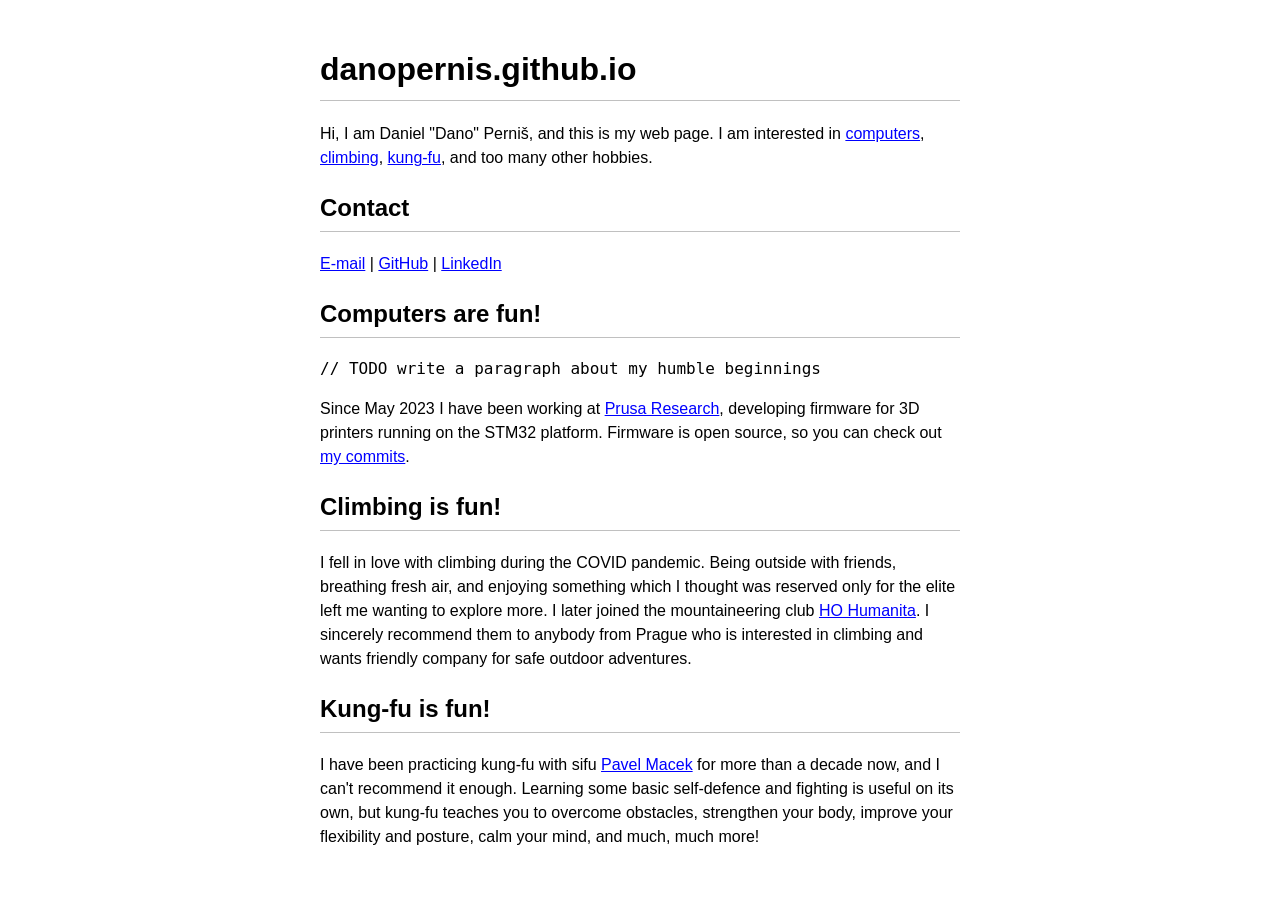
==== index.html @ 4087b497 "Add preliminary version" ====
<!DOCTYPE html>
<html lang="en">
<head>
<title>danopernis.github.io</title>
<meta name="viewport" content="width=device-width, initial-scale=1">
<meta name="description" content="danopernis.github.io">
<meta http-equiv="Content-Security-Policy" content="default-src 'none'; style-src 'self';">
<meta name="referrer" content="strict-origin-when-cross-origin">
<meta name="robots" content="noindex">
<link href="style.css" rel="stylesheet">
</head>
<body>
<main>

<h1>danopernis.github.io</h1>
<p>
Hi, I am Daniel "Dano" Perniš, and this is my web page.
I am interested in
<a href="#computers">computers</a>,
<a href="#climbing">climbing</a>,
<a href="#kungfu">kung-fu</a>,
and too many other hobbies.
</p>

<h2>Contact</h2>
<p>
<a href="mailto:danopernis@gmail.com">E-mail</a> |
<a href="https://github.com/danopernis">GitHub</a> |
<a href="https://linkedin.com/in/daniel-perni%C5%A1-278506259">LinkedIn</a>
</p>

<h2 id="computers">Computers are fun!</h2>
<p>
<code>// TODO write a paragraph about my humble beginnings</code>
</p>
<p>
Since May 2023 I have been working at <a href="https://www.prusa3d.com/">Prusa Research</a>,
developing firmware for 3D printers running on the STM32 platform.
Firmware is open source, so you can check out
<a href="https://github.com/prusa3d/Prusa-Firmware-Buddy/commits?author=danopernis">my commits</a>.
</p>

<h2 id="climbing">Climbing is fun!</h2>
<p>
I fell in love with climbing during the COVID pandemic.
Being outside with friends, breathing fresh air, and enjoying something
which I thought was reserved only for the elite
left me wanting to explore more.
I later joined the mountaineering club <a href="https://www.humweb.cz/">HO&nbsp;Humanita</a>.
I sincerely recommend them to anybody from Prague who is interested in climbing
and wants friendly company for safe outdoor adventures.
</p>

<h2 id="kungfu">Kung-fu is fun!</h2>
<p>
I have been practicing kung-fu with sifu <a href="https://practicalhungkyun.cz/pavel-macek-a-ihka/">Pavel Macek</a>
for more than a decade now, and I can't recommend it enough.
Learning some basic self-defence and fighting is useful on its own,
but kung-fu teaches you to overcome obstacles, strengthen your body,
improve your flexibility and posture, calm your mind, and much, much more!
</p>

</main>
</body>
</html>
---- style.css ----
body {
  font-family: sans-serif;
  background: white;
  color: black;
  margin: 0;
}

main {
  margin: 0 auto;
  padding: 1.5rem 1rem;
  font-size: 1rem;
  line-height: 1.5;
}

@media only screen and (min-width: 640px) {
  main {
    width: 40em;
  }
}

a, a:visited {
  color: blue;
}

a:hover {
  color: red;
}

h1, h2 {
  padding-bottom: 0.2em;
  border-bottom: 1px solid silver;
}
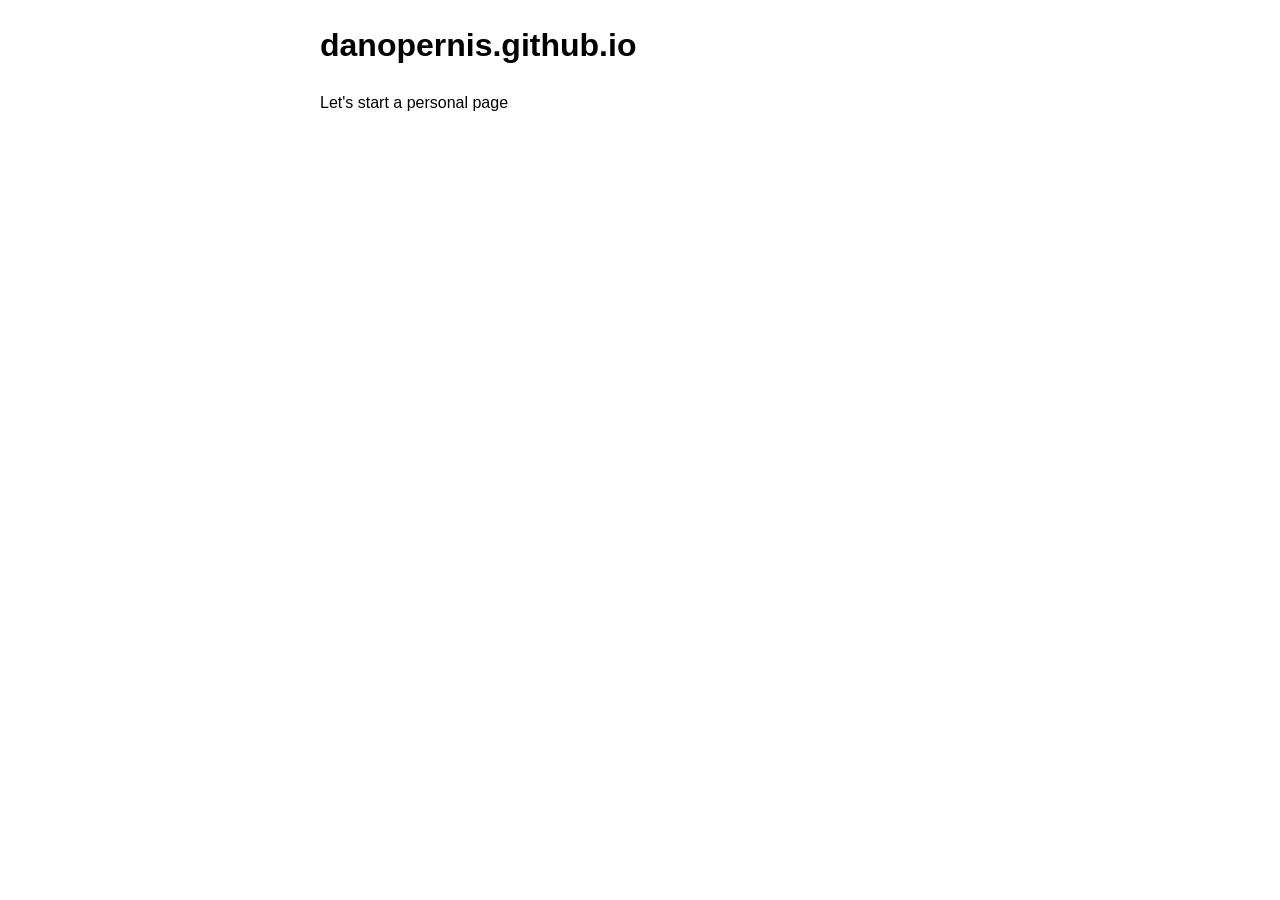
==== commit e283b4b0: "Add preliminary index.html" ====
--- a/index.html
+++ b/index.html
@@ -4,62 +4,14 @@
 <title>danopernis.github.io</title>
 <meta name="viewport" content="width=device-width, initial-scale=1">
 <meta name="description" content="danopernis.github.io">
-<meta http-equiv="Content-Security-Policy" content="default-src 'none'; style-src 'self';">
-<meta name="referrer" content="strict-origin-when-cross-origin">
-<meta name="robots" content="noindex">
-<link href="style.css" rel="stylesheet">
+<meta http-equiv="Content-Security-Policy" content="default-src 'none'; style-src 'self';" />
+<meta http-equiv="Referrer-Policy" content="strict-origin-when-cross-origin" />
+<link href="style.css" rel="stylesheet" />
 </head>
 <body>
-<main>
-
+<main role="main">
 <h1>danopernis.github.io</h1>
-<p>
-Hi, I am Daniel "Dano" Perniš, and this is my web page.
-I am interested in
-<a href="#computers">computers</a>,
-<a href="#climbing">climbing</a>,
-<a href="#kungfu">kung-fu</a>,
-and too many other hobbies.
-</p>
-
-<h2>Contact</h2>
-<p>
-<a href="mailto:danopernis@gmail.com">E-mail</a> |
-<a href="https://github.com/danopernis">GitHub</a> |
-<a href="https://linkedin.com/in/daniel-perni%C5%A1-278506259">LinkedIn</a>
-</p>
-
-<h2 id="computers">Computers are fun!</h2>
-<p>
-<code>// TODO write a paragraph about my humble beginnings</code>
-</p>
-<p>
-Since May 2023 I have been working at <a href="https://www.prusa3d.com/">Prusa Research</a>,
-developing firmware for 3D printers running on the STM32 platform.
-Firmware is open source, so you can check out
-<a href="https://github.com/prusa3d/Prusa-Firmware-Buddy/commits?author=danopernis">my commits</a>.
-</p>
-
-<h2 id="climbing">Climbing is fun!</h2>
-<p>
-I fell in love with climbing during the COVID pandemic.
-Being outside with friends, breathing fresh air, and enjoying something
-which I thought was reserved only for the elite
-left me wanting to explore more.
-I later joined the mountaineering club <a href="https://www.humweb.cz/">HO&nbsp;Humanita</a>.
-I sincerely recommend them to anybody from Prague who is interested in climbing
-and wants friendly company for safe outdoor adventures.
-</p>
-
-<h2 id="kungfu">Kung-fu is fun!</h2>
-<p>
-I have been practicing kung-fu with sifu <a href="https://practicalhungkyun.cz/pavel-macek-a-ihka/">Pavel Macek</a>
-for more than a decade now, and I can't recommend it enough.
-Learning some basic self-defence and fighting is useful on its own,
-but kung-fu teaches you to overcome obstacles, strengthen your body,
-improve your flexibility and posture, calm your mind, and much, much more!
-</p>
-
+<p>Let's start a personal page</p>
 </main>
 </body>
 </html>
--- a/style.css
+++ b/style.css
@@ -1,32 +1,9 @@
-body {
-  font-family: sans-serif;
-  background: white;
-  color: black;
-  margin: 0;
-}
-
 main {
   margin: 0 auto;
-  padding: 1.5rem 1rem;
+  width: 40em;
   font-size: 1rem;
   line-height: 1.5;
 }
-
-@media only screen and (min-width: 640px) {
-  main {
-    width: 40em;
-  }
+h1, p {
+  font-family: sans-serif;
 }
-
-a, a:visited {
-  color: blue;
-}
-
-a:hover {
-  color: red;
-}
-
-h1, h2 {
-  padding-bottom: 0.2em;
-  border-bottom: 1px solid silver;
-}
